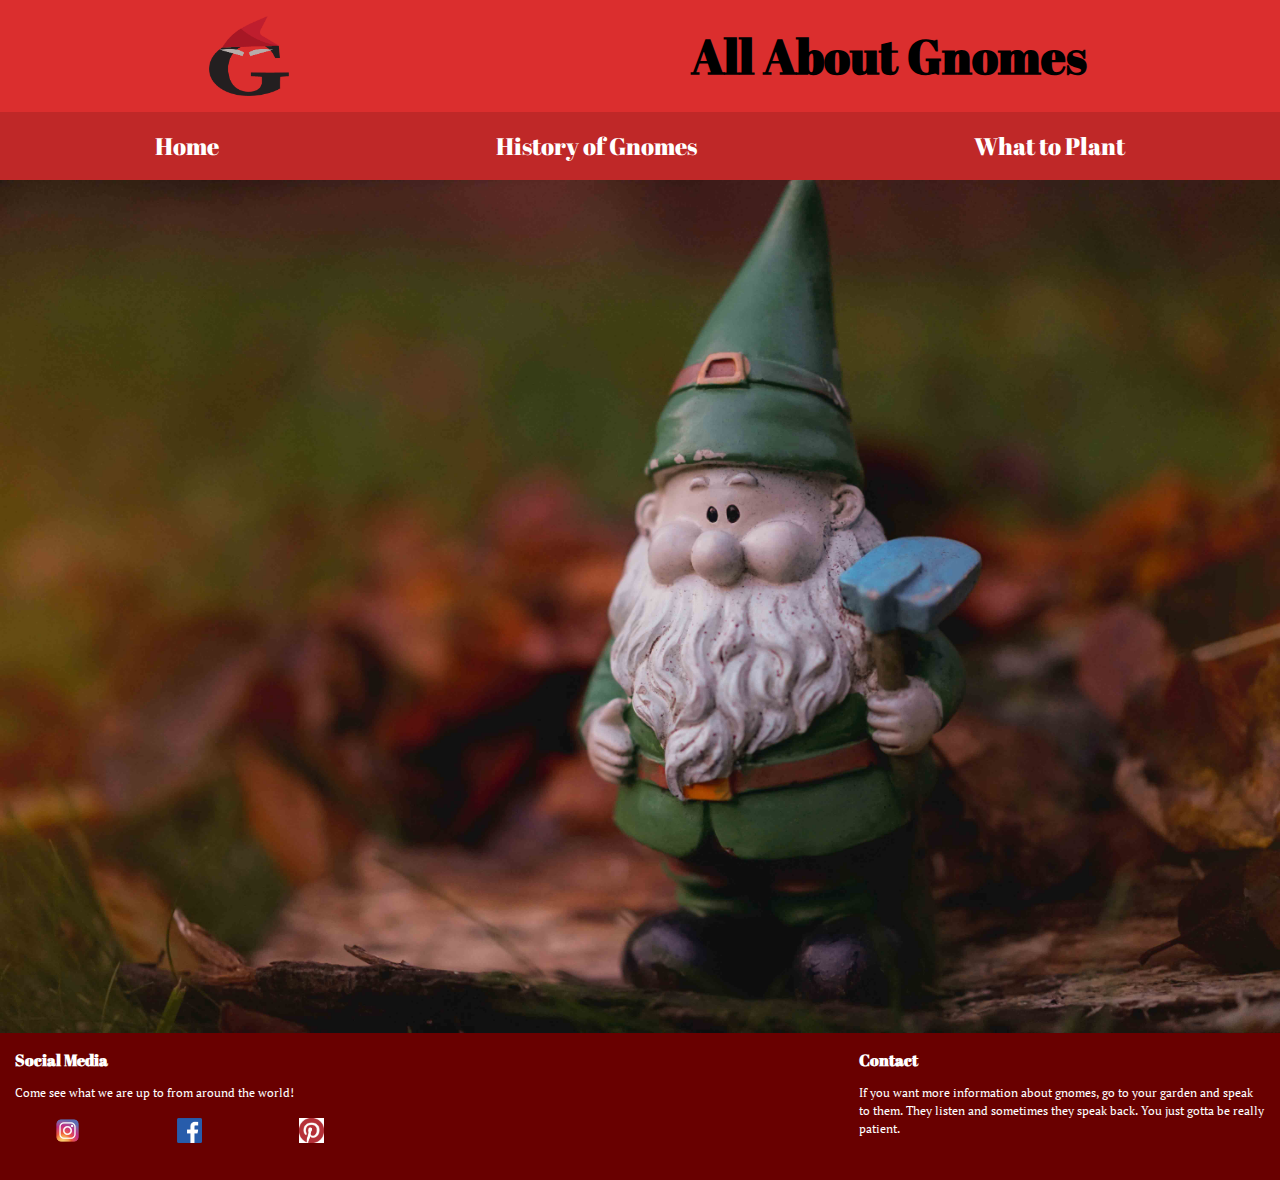
==== history.html @ 36c0581b "Add basic content on page one" ====
<!DOCTYPE html>
<html lang="en-ca">
<head>
  <meta charset="utf-8">
  <title>Home</title>
  <meta name="viewport" content="width=device-width,initial-scale=1">
  <link href="css/main.css" rel="stylesheet">
  <link href="https://fonts.googleapis.com/css2?family=Abril+Fatface&family=PT+Serif&display=swap" rel="stylesheet">
</head>
<body>

  <div class="top">
    <img class="logo" src="images/gnome-logo.png" alt="gnome">
    <h1>All About Gnomes</h1>
  </div>

  <section>
    <nav>
      <ul class="nav">
        <li class="home"><a href="index.html">Home</a></li>
        <li class="history"><a href="history.html">History of Gnomes</a></li>
        <li class="plant"><a href="plants.html">What to Plant</a></li>
      </ul>
    </nav>

    <div class="banner">
      <img class="image-flex" src="images/gnome3.jpg" alt="Gnome with a shovel">
    </div>

  </section>
    <footer>
      <div class="col1">
      <h4>Social Media</h4>
      <p class="footer-body">Come see what we are up to from around the world!</p>
      <ul class="footer-list">
        <li><img class="social1" src="images/instagram.png" alt="instagram"></li>
        <li><img class="social2" src="images/facebook.png" alt="facebook"></li>
        <li><img class="social1" src="images/pinterest.png" alt="pinterest"></li>
      </ul>
      </div>
      <div class="col2">
        <h4>Contact</h4>
        <p class="footer-body">If you want more information about gnomes, go to your garden and speak to them. They listen and sometimes they speak back. You just gotta be really patient.</p>
      </div>
    </footer>

</body>
</html>
---- css/main.css ----
@-moz-viewport { width: device-width; scale: 1; }
@-ms-viewport { width: device-width; scale: 1; }
@-o-viewport { width: device-width; scale: 1; }
@-webkit-viewport { width: device-width; scale: 1; }
@viewport { width: device-width; scale: 1; }

html {
  box-sizing: border-box;
  line-height: 1.5;
}

body {
  margin: 0;
  font-family: "PT Serif";
}

.logo {
  display: block;
  width: 70px;
  grid-row: 1;
  padding-top: 1em;
  align-self: center;
  justify-self: center;
}

h1 {
  grid-row: 2;
  align-self: center;
  justify-self: center;
  font-family: "Abril Fatface";
  font-size: 2em;
  margin-top: 0;
}

.top {
  display: grid;
  grid-template-rows: 1fr, 1fr;
  background-color: #db2e2e;
}

.nav {
  list-style-type: none;
  display: grid;
  grid-template-rows: 1fr, 1fr, 1fr;
  background-color: #bf2828;
  margin: 0;
  padding: 1em;
}

a {
  font-family: "Abril Fatface";
  text-decoration: none;
  color: #fff;
  font-size: 1.5em;
}

a:hover {
  color: #700000;
  text-decoration: underline;
}

.home {
  grid-row: 1;
  align-self: center;
  justify-self: center;
}

.history {
  grid-row: 2;
  align-self: center;
  justify-self: center;
}

.plant {
  grid-row: 3;
  align-self: center;
  justify-self: center;
}

.image-flex {
  display: flex;
  width: 100%;
  position: relative;
}

.caption {
  font-size: 11px;
  position: absolute;
  top: 60em;
  left: 12px;
  width: 100%;
  margin: 0;
  padding: .5em;
  color: #fff;
}

figure {
  margin: 0;
}

h2 {
  text-align: center;
  font-family: "Abril Fatface"
}

.home-body {
  padding-left: 12px;
  padding-right: 12px;
  margin-bottom: 2em;
}

footer {
  background-color: #690000;
  color: #fff;
  padding: 15px;
}

h4 {
 margin: 0;
 font-family: "Abril Fatface"
}

.footer-body {
  font-size: 12px;
}

.footer-list {
  list-style-type: none;
  display: grid;
  grid-template-columns: 1fr 1fr 1fr;
}

.social1,
.social2,
.social3 {
  width: 25px;
}

@media only screen and (min-width: 38em) {

  .logo {
    display: block;
    width: 80px;
    grid-column: 1;
    grid-row: 1;
    padding: 1em;
    align-self: center;
  }

  h1 {
    grid-row: 1;
    grid-column: 2;
    align-self: center;
    font-size: 3em;
    margin: 0;
  }

  .top {
    display: grid;
    grid-template-columns: 1fr, 1fr;
    grid-template-rows: 1fr;
  }

  .nav {
    display: grid;
    grid-template-columns: 1fr, 1fr, 1fr;
    grid-template-rows: 1fr;
  }

  a {
    font-size: 1.5em;
  }

  .home {
    grid-row: 1;
    grid-column: 1;
    align-self: center;
    justify-self: center;
  }

  .history {
    grid-row: 1;
    grid-column: 2;
    align-self: center;
    justify-self: center;
  }

  .plant {
    grid-row: 1;
    grid-column: 3;
    align-self: center;
    justify-self: center;
  }

  .caption {
    font-size: 12px;
    top: 49em;
    left: 30px;
  }

  .home-body {
    text-align: center;
    margin-right: 10em;
    margin-left: 10em;
  }

  footer {
    display: grid;
    grid-template-columns: 1fr 1fr 1fr;
    column-gap: 1em;
  }

  .col1 {
    grid-column: 1;
  }

  .col2 {
    grid-column: 3;
  }

}
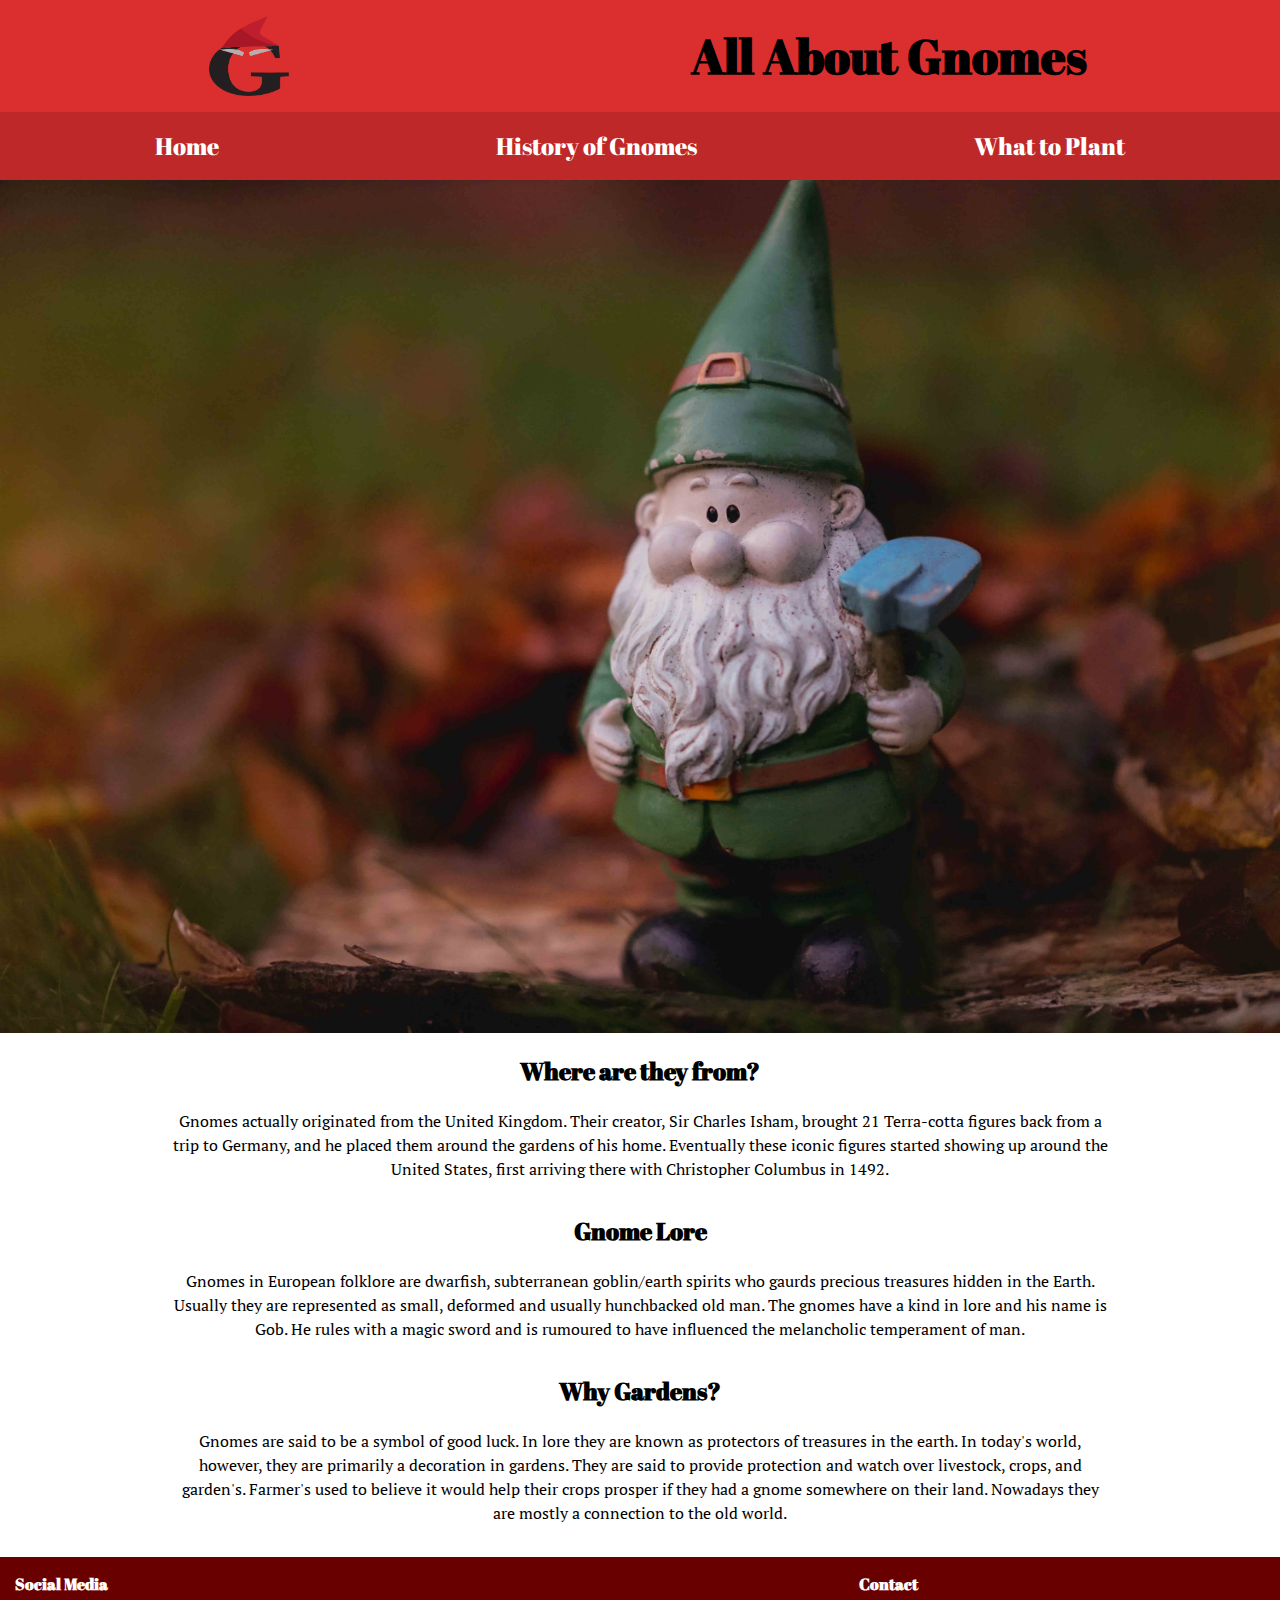
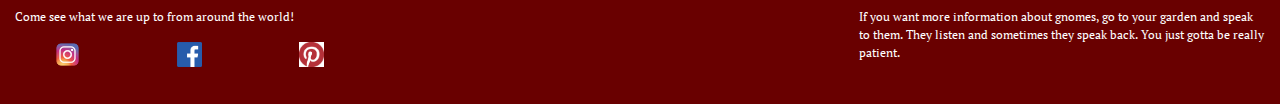
==== commit 47fe9e03: "Add basic content to page two" ====
--- a/history.html
+++ b/history.html
@@ -27,6 +27,19 @@
       <img class="image-flex" src="images/gnome3.jpg" alt="Gnome with a shovel">
     </div>
 
+    <div class="where">
+      <h2>Where are they from?</h2>
+      <p class="home-body">Gnomes actually originated from the United Kingdom. Their creator, Sir Charles Isham, brought 21 Terra-cotta figures back from a trip to Germany, and he placed them around the gardens of his home. Eventually these iconic figures started showing up around the United States, first arriving there with Christopher Columbus in 1492.</p>
+    </div>
+    <div class="lore">
+      <h2>Gnome Lore</h2>
+      <p class="home-body">Gnomes in European folklore are dwarfish, subterranean goblin/earth spirits who gaurds precious treasures hidden in the Earth. Usually they are represented as small, deformed and usually hunchbacked old man. The gnomes have a kind in lore and his name is Gob. He rules with a magic sword and is rumoured to have influenced the melancholic temperament of man.</p>
+    </div>
+    <div class="gardens">
+      <h2>Why Gardens?</h2>
+      <p class="home-body">Gnomes are said to be a symbol of good luck. In lore they are known as protectors of treasures in the earth. In today's world, however, they are primarily a decoration in gardens. They are said to provide protection and watch over livestock, crops, and garden's. Farmer's used to believe it would help their crops prosper if they had a gnome somewhere on their land. Nowadays they are mostly a connection to the old world.</p>
+    </div>
+
   </section>
     <footer>
       <div class="col1">
--- a/css/main.css
+++ b/css/main.css
@@ -86,7 +86,7 @@
 .caption {
   font-size: 11px;
   position: absolute;
-  top: 60em;
+  top: 40em;
   left: 12px;
   width: 100%;
   margin: 0;
@@ -194,7 +194,7 @@
 
   .caption {
     font-size: 12px;
-    top: 49em;
+    top: 70em;
     left: 30px;
   }
 
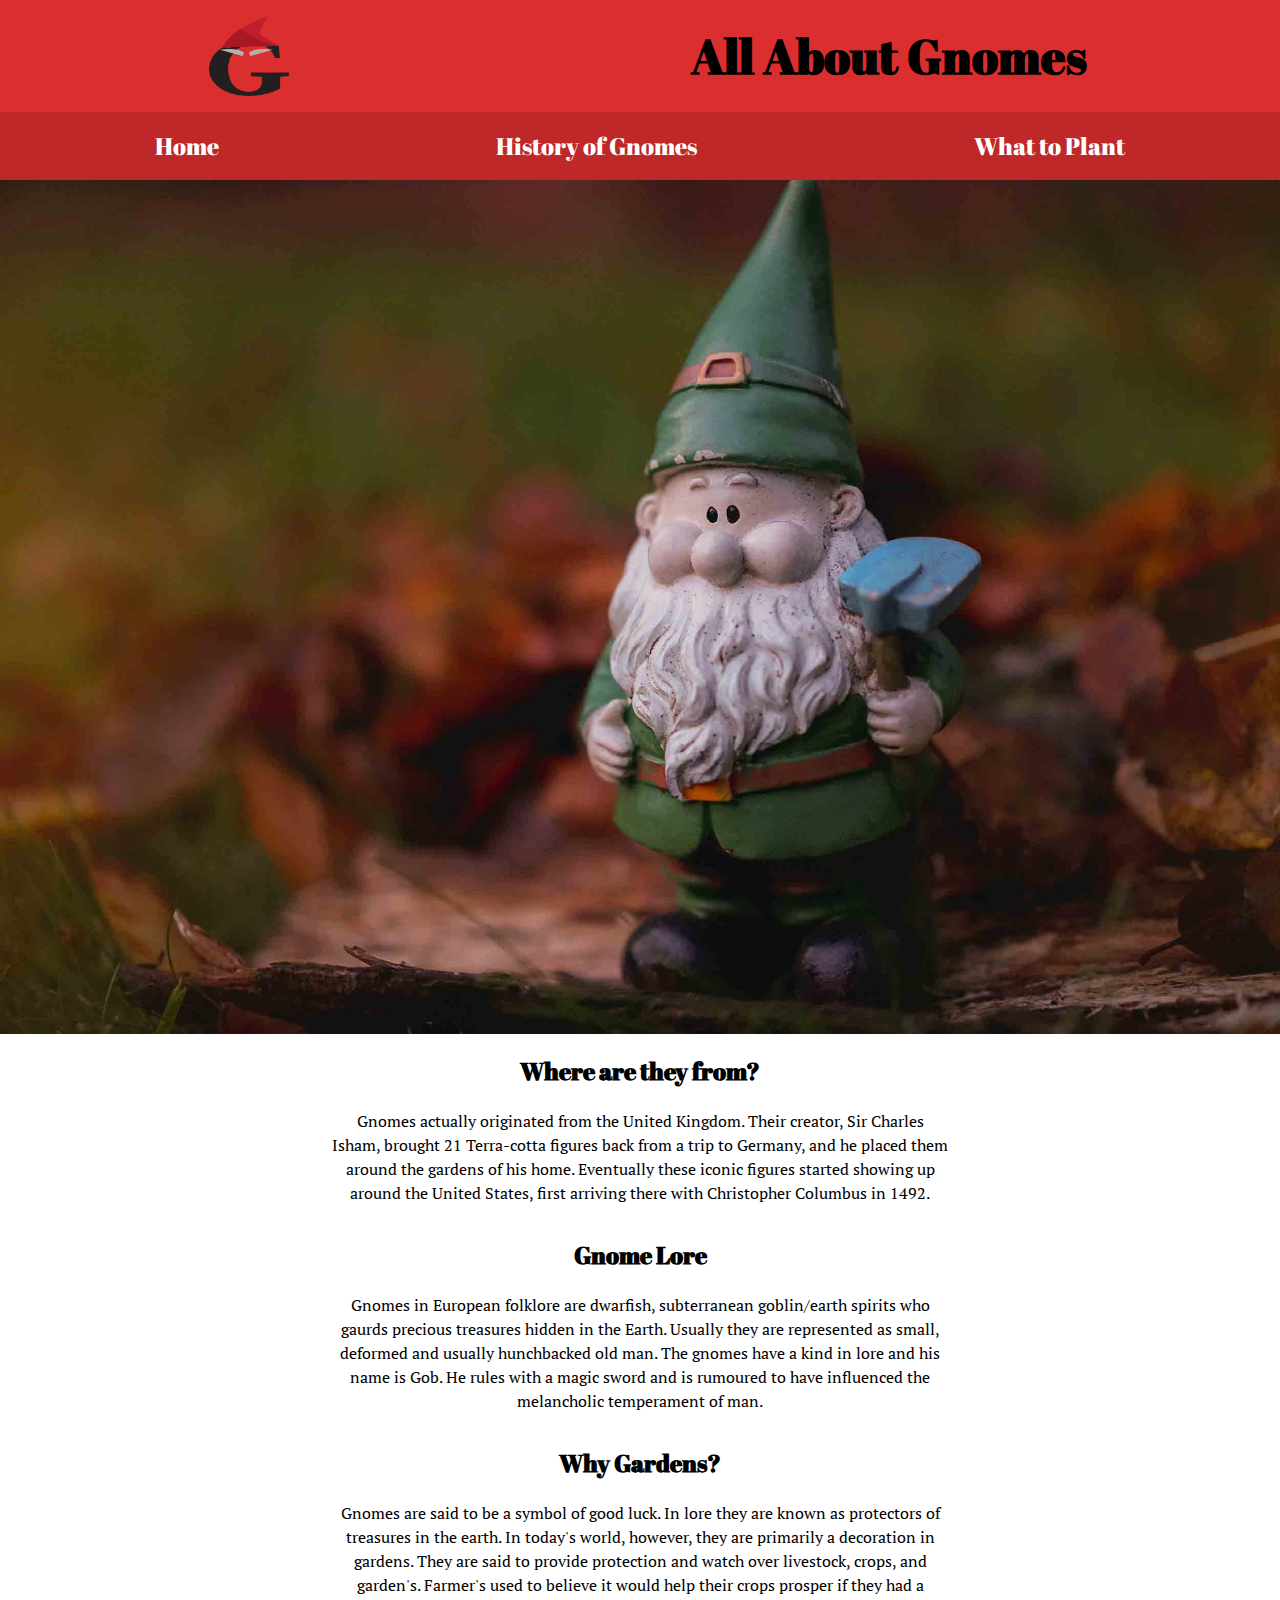
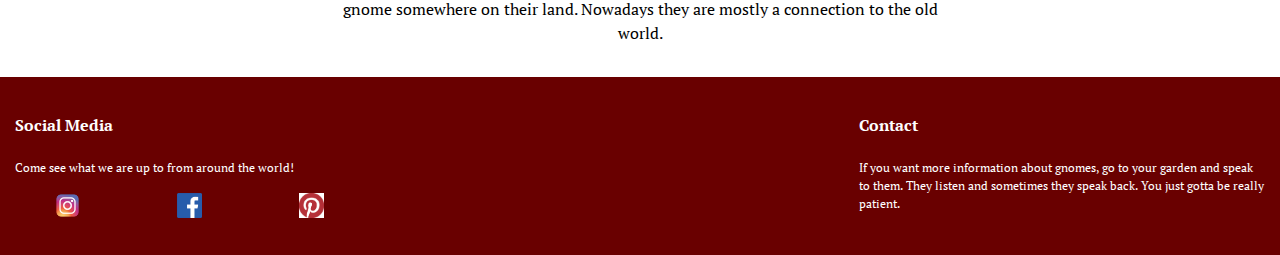
==== commit b5a31c3d: "Fix more markbot errors" ====
--- a/history.html
+++ b/history.html
@@ -14,7 +14,7 @@
     <h1>All About Gnomes</h1>
   </div>
 
-  <section>
+  <header>
     <nav>
       <ul class="nav">
         <li class="home"><a href="index.html">Home</a></li>
@@ -22,7 +22,9 @@
         <li class="plant"><a href="plants.html">What to Plant</a></li>
       </ul>
     </nav>
+  </header>
 
+  <main>
     <div class="banner">
       <img class="image-flex" src="images/gnome3.jpg" alt="Gnome with a shovel">
     </div>
@@ -40,7 +42,7 @@
       <p class="home-body">Gnomes are said to be a symbol of good luck. In lore they are known as protectors of treasures in the earth. In today's world, however, they are primarily a decoration in gardens. They are said to provide protection and watch over livestock, crops, and garden's. Farmer's used to believe it would help their crops prosper if they had a gnome somewhere on their land. Nowadays they are mostly a connection to the old world.</p>
     </div>
 
-  </section>
+  </main>
     <footer>
       <div class="col1">
       <h4>Social Media</h4>
--- a/css/main.css
+++ b/css/main.css
@@ -28,7 +28,7 @@
   align-self: center;
   justify-self: center;
   font-family: "Abril Fatface";
-  font-size: 2em;
+  font-size: 2rem;
   margin-top: 0;
 }
 
@@ -51,7 +51,7 @@
   font-family: "Abril Fatface";
   text-decoration: none;
   color: #fff;
-  font-size: 1.5em;
+  font-size: 1.5rem;
 }
 
 a:hover {
@@ -84,7 +84,7 @@
 }
 
 .caption {
-  font-size: 11px;
+  font-size: 0.6875rem;
   position: absolute;
   top: 40em;
   left: 12px;
@@ -94,10 +94,6 @@
   color: #fff;
 }
 
-figure {
-  margin: 0;
-}
-
 h2 {
   text-align: center;
   font-family: "Abril Fatface"
@@ -115,13 +111,13 @@
   padding: 15px;
 }
 
-h4 {
+h3 {
  margin: 0;
  font-family: "Abril Fatface"
 }
 
 .footer-body {
-  font-size: 12px;
+  font-size: 0.75rem;
 }
 
 .footer-list {
@@ -136,6 +132,31 @@
   width: 25px;
 }
 
+.card {
+  padding: 2em;
+  border: #000 3px solid;
+  margin: 1em;
+  border-radius: 10px;
+  background-color: #fae8e8;
+}
+
+.flower-photo {
+  width: 100%;
+}
+
+.flower-name {
+  text-align: left;
+  margin: 0;
+}
+
+.about-flowers {
+  margin: 0;
+}
+
+.flower-title {
+  font-size: 1.875rem;
+}
+
 @media only screen and (min-width: 38em) {
 
   .logo {
@@ -151,7 +172,7 @@
     grid-row: 1;
     grid-column: 2;
     align-self: center;
-    font-size: 3em;
+    font-size: 3rem;
     margin: 0;
   }
 
@@ -168,7 +189,7 @@
   }
 
   a {
-    font-size: 1.5em;
+    font-size: 1.5rem;
   }
 
   .home {
@@ -193,7 +214,7 @@
   }
 
   .caption {
-    font-size: 12px;
+    font-size: 0.75rem;
     top: 70em;
     left: 30px;
   }
@@ -218,4 +239,23 @@
     grid-column: 3;
   }
 
-}
+  .card-parent {
+    display: grid;
+    grid-template-columns: 1fr 1fr 1fr;
+    grid-template-rows: 1fr 1fr;
+  }
+
+  .card1 {
+    grid-column: 1;
+    grid-row: 1;
+  }
+
+}
+
+@media only screen and (min-width: 60em) {
+  .home-body {
+    text-align: center;
+    margin-right: 20em;
+    margin-left: 20em;
+  }
+}
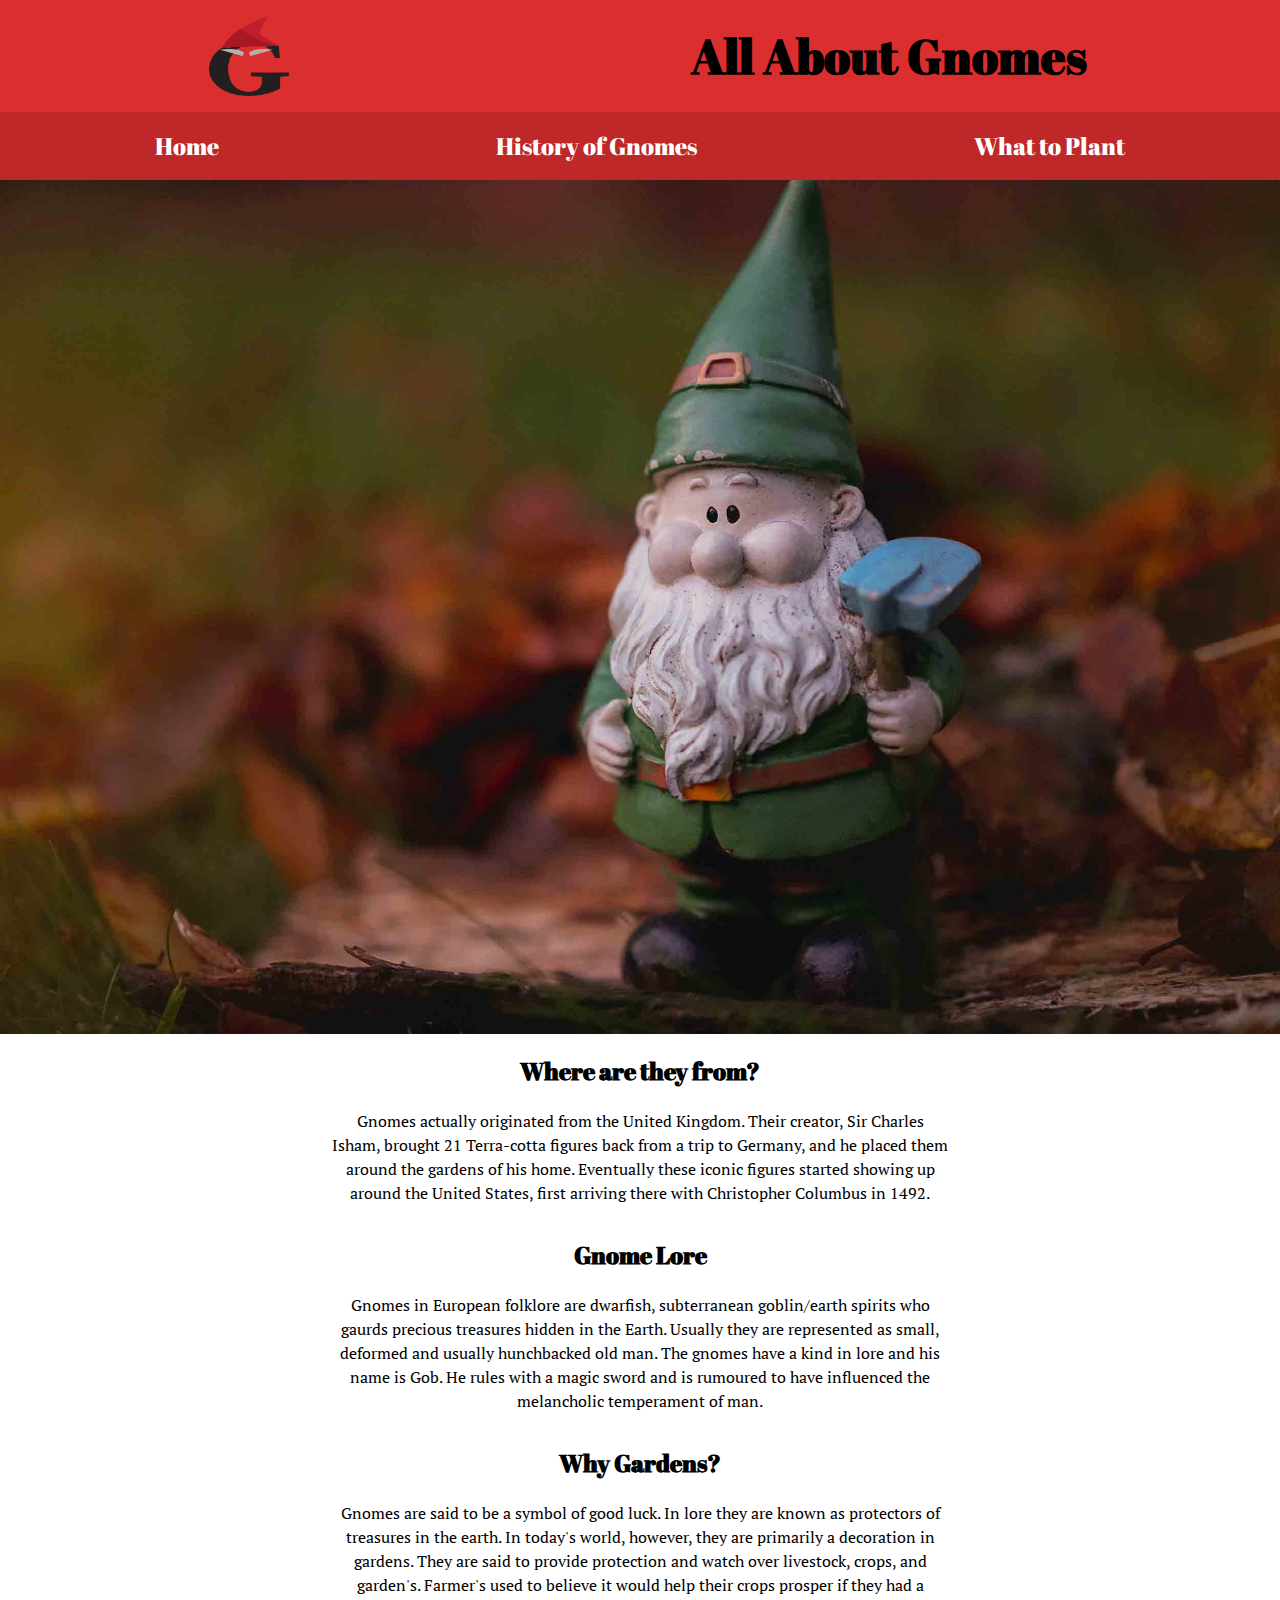
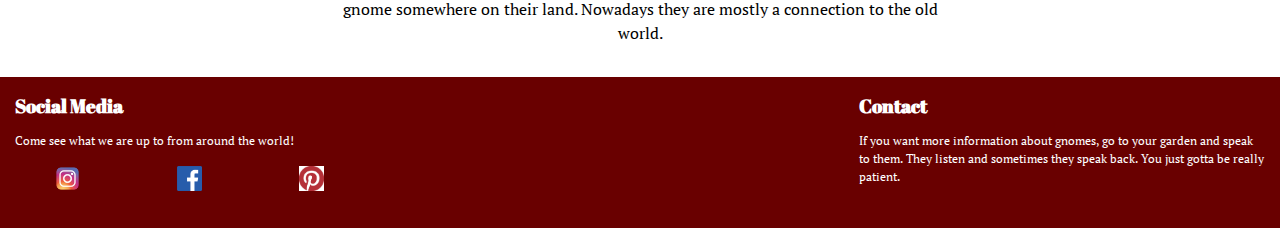
==== commit b99a3414: "Fix more markbot errors" ====
--- a/history.html
+++ b/history.html
@@ -14,7 +14,7 @@
     <h1>All About Gnomes</h1>
   </div>
 
-  <header>
+  <header role="banner">
     <nav>
       <ul class="nav">
         <li class="home"><a href="index.html">Home</a></li>
@@ -22,13 +22,12 @@
         <li class="plant"><a href="plants.html">What to Plant</a></li>
       </ul>
     </nav>
+    <div class="banner">
+      <img class="image-flex" aria-label="picture of a gnome in a garden with a shovel" src="images/gnome3.jpg" alt="Gnome with a shovel">
+    </div>
   </header>
 
-  <main>
-    <div class="banner">
-      <img class="image-flex" src="images/gnome3.jpg" alt="Gnome with a shovel">
-    </div>
-
+  <main role="main">
     <div class="where">
       <h2>Where are they from?</h2>
       <p class="home-body">Gnomes actually originated from the United Kingdom. Their creator, Sir Charles Isham, brought 21 Terra-cotta figures back from a trip to Germany, and he placed them around the gardens of his home. Eventually these iconic figures started showing up around the United States, first arriving there with Christopher Columbus in 1492.</p>
@@ -43,21 +42,21 @@
     </div>
 
   </main>
-    <footer>
-      <div class="col1">
-      <h4>Social Media</h4>
+  <footer role="contentinfo">
+    <div class="col1">
+      <h3>Social Media</h3>
       <p class="footer-body">Come see what we are up to from around the world!</p>
-      <ul class="footer-list">
-        <li><img class="social1" src="images/instagram.png" alt="instagram"></li>
-        <li><img class="social2" src="images/facebook.png" alt="facebook"></li>
-        <li><img class="social1" src="images/pinterest.png" alt="pinterest"></li>
+      <ul class="footer-list" aria-label="a list of our social media">
+        <li><img class="social1" aria-label="instagram" src="images/instagram.png" alt="instagram"></li>
+        <li><img class="social2" aria-label="facebook" src="images/facebook.png" alt="facebook"></li>
+        <li><img class="social1" aria-label="pinterest" src="images/pinterest.png" alt="pinterest"></li>
       </ul>
-      </div>
-      <div class="col2">
-        <h4>Contact</h4>
-        <p class="footer-body">If you want more information about gnomes, go to your garden and speak to them. They listen and sometimes they speak back. You just gotta be really patient.</p>
-      </div>
-    </footer>
+    </div>
+    <div class="col2">
+      <h3>Contact</h3>
+      <p class="footer-body">If you want more information about gnomes, go to your garden and speak to them. They listen and sometimes they speak back. You just gotta be really patient.</p>
+    </div>
+  </footer>
 
 </body>
 </html>
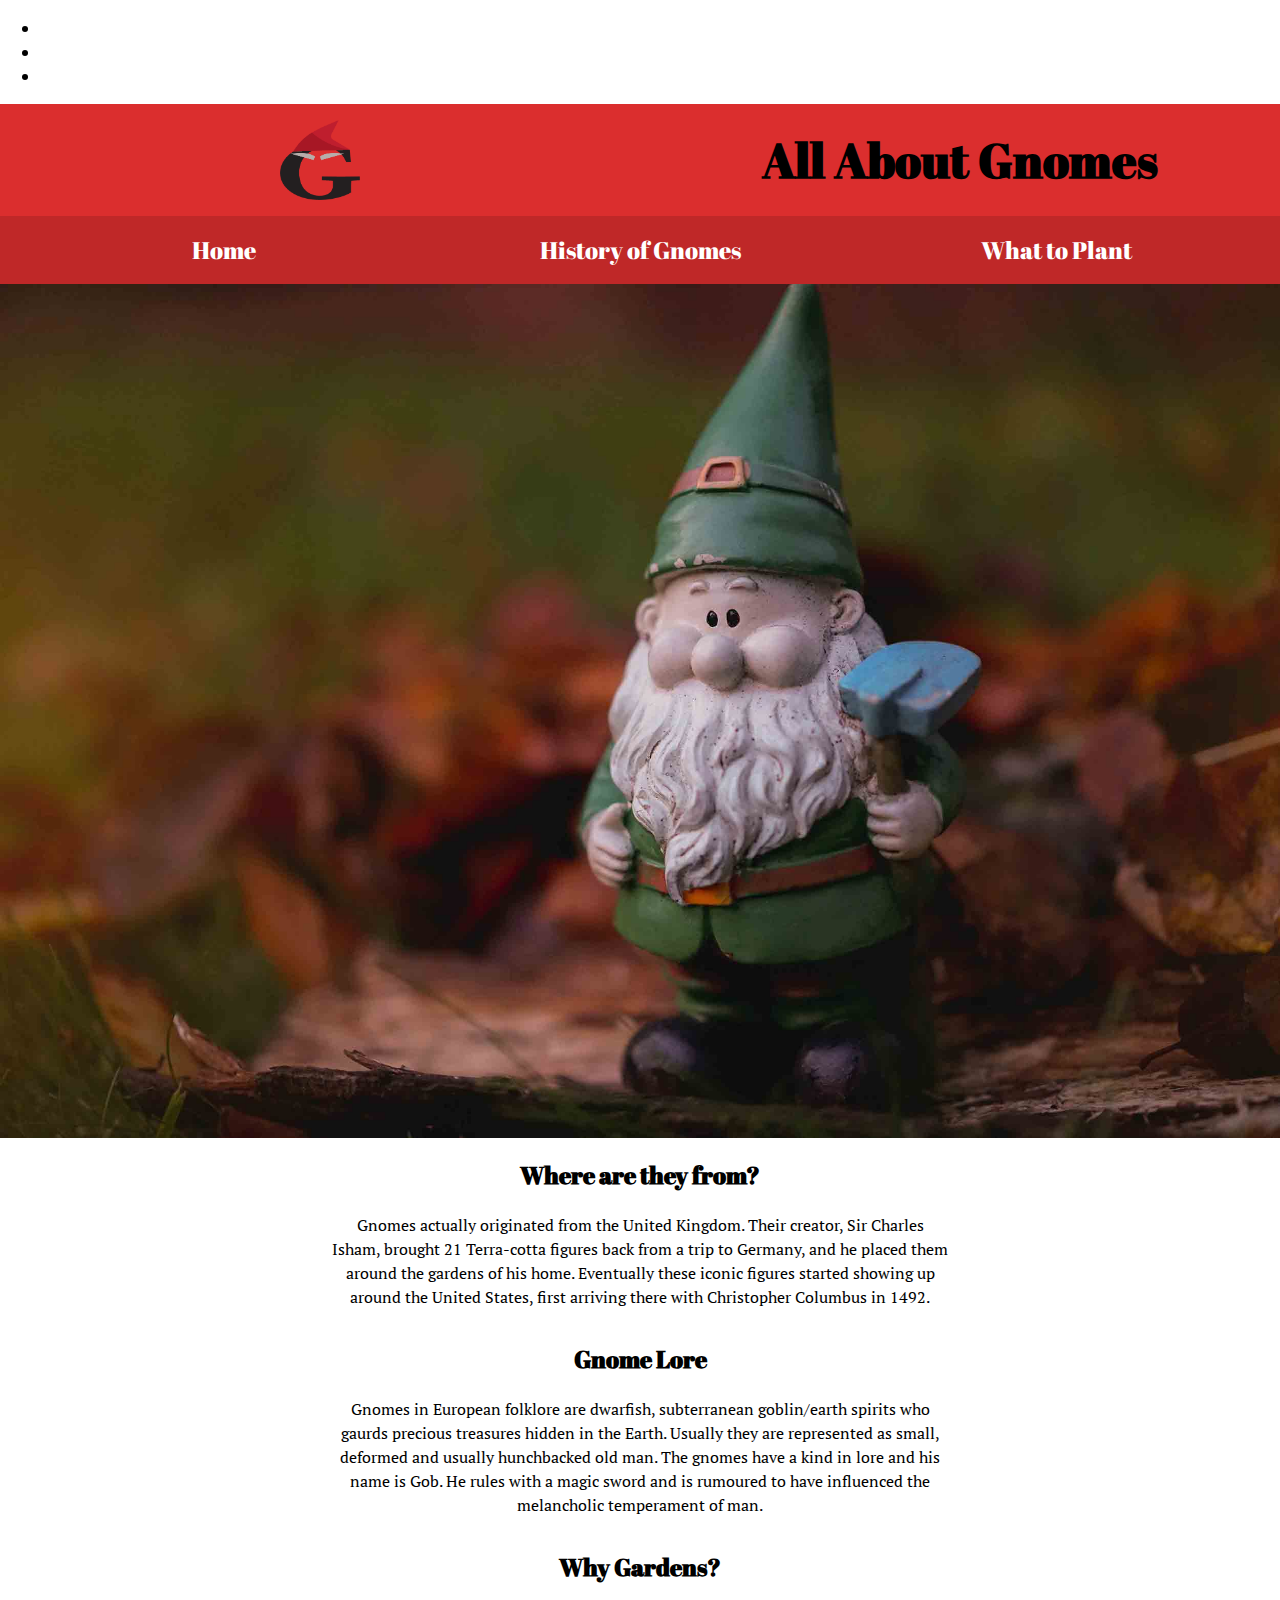
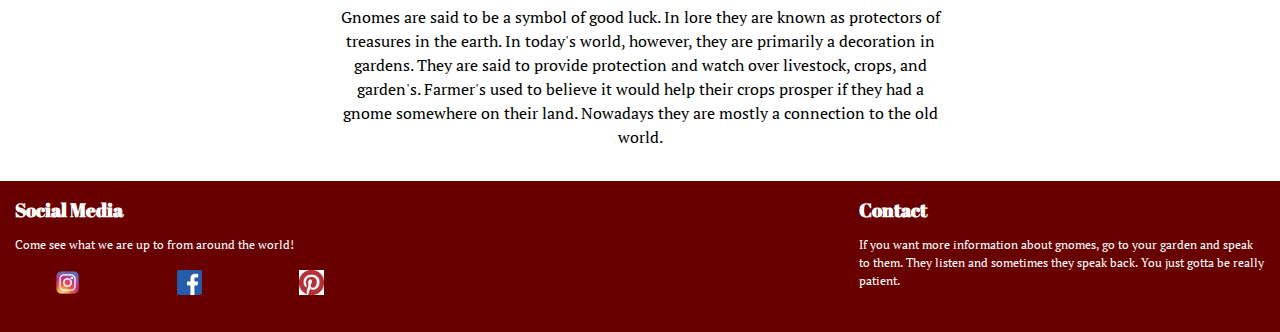
==== commit e89753cf: "Fix markbot errors" ====
--- a/history.html
+++ b/history.html
@@ -4,10 +4,17 @@
   <meta charset="utf-8">
   <title>Home</title>
   <meta name="viewport" content="width=device-width,initial-scale=1">
+  <link rel="shortcut icon" href="favicon.ico">
+  <link rel="icon" type="image/png" href="favicon-196.png">
   <link href="css/main.css" rel="stylesheet">
   <link href="https://fonts.googleapis.com/css2?family=Abril+Fatface&family=PT+Serif&display=swap" rel="stylesheet">
 </head>
 <body>
+  <ul class="skip-links">
+    <li><a href="#main">jump to main content</a></li>
+    <li><a href="#contentinfo">jump to footer</a></li>
+    <li><a href="#nav">jump to navigation</a></li>
+  </ul>
 
   <div class="top">
     <img class="logo" src="images/gnome-logo.png" alt="gnome">
--- a/css/main.css
+++ b/css/main.css
@@ -14,6 +14,24 @@
   font-family: "PT Serif";
 }
 
+.skip-links a {
+  position: absolute;
+  top: -3em;
+}
+
+.skip-links a:focus {
+  top: 0;
+}
+
+a:focus {
+  outline: 3px solid #222;
+}
+
+.hidden {
+  position: absolute;
+  top: -3em;
+}
+
 .logo {
   display: block;
   width: 70px;
@@ -34,14 +52,14 @@
 
 .top {
   display: grid;
-  grid-template-rows: 1fr, 1fr;
+  grid-template-rows: 1fr 1fr;
   background-color: #db2e2e;
 }
 
 .nav {
   list-style-type: none;
   display: grid;
-  grid-template-rows: 1fr, 1fr, 1fr;
+  grid-template-rows: 1fr 1fr 1fr;
   background-color: #bf2828;
   margin: 0;
   padding: 1em;
@@ -84,7 +102,7 @@
 }
 
 .caption {
-  font-size: 0.6875rem;
+  font-size: .6875rem;
   position: absolute;
   top: 40em;
   left: 12px;
@@ -96,7 +114,7 @@
 
 h2 {
   text-align: center;
-  font-family: "Abril Fatface"
+  font-family: "Abril Fatface";
 }
 
 .home-body {
@@ -112,12 +130,12 @@
 }
 
 h3 {
- margin: 0;
- font-family: "Abril Fatface"
+  margin: 0;
+  font-family: "Abril Fatface";
 }
 
 .footer-body {
-  font-size: 0.75rem;
+  font-size: .75rem;
 }
 
 .footer-list {
@@ -178,13 +196,13 @@
 
   .top {
     display: grid;
-    grid-template-columns: 1fr, 1fr;
+    grid-template-columns: 1fr 1fr;
     grid-template-rows: 1fr;
   }
 
   .nav {
     display: grid;
-    grid-template-columns: 1fr, 1fr, 1fr;
+    grid-template-columns: 1fr 1fr 1fr;
     grid-template-rows: 1fr;
   }
 
@@ -214,7 +232,7 @@
   }
 
   .caption {
-    font-size: 0.75rem;
+    font-size: .75rem;
     top: 70em;
     left: 30px;
   }
@@ -253,9 +271,11 @@
 }
 
 @media only screen and (min-width: 60em) {
+
   .home-body {
     text-align: center;
     margin-right: 20em;
     margin-left: 20em;
   }
-}
+
+}
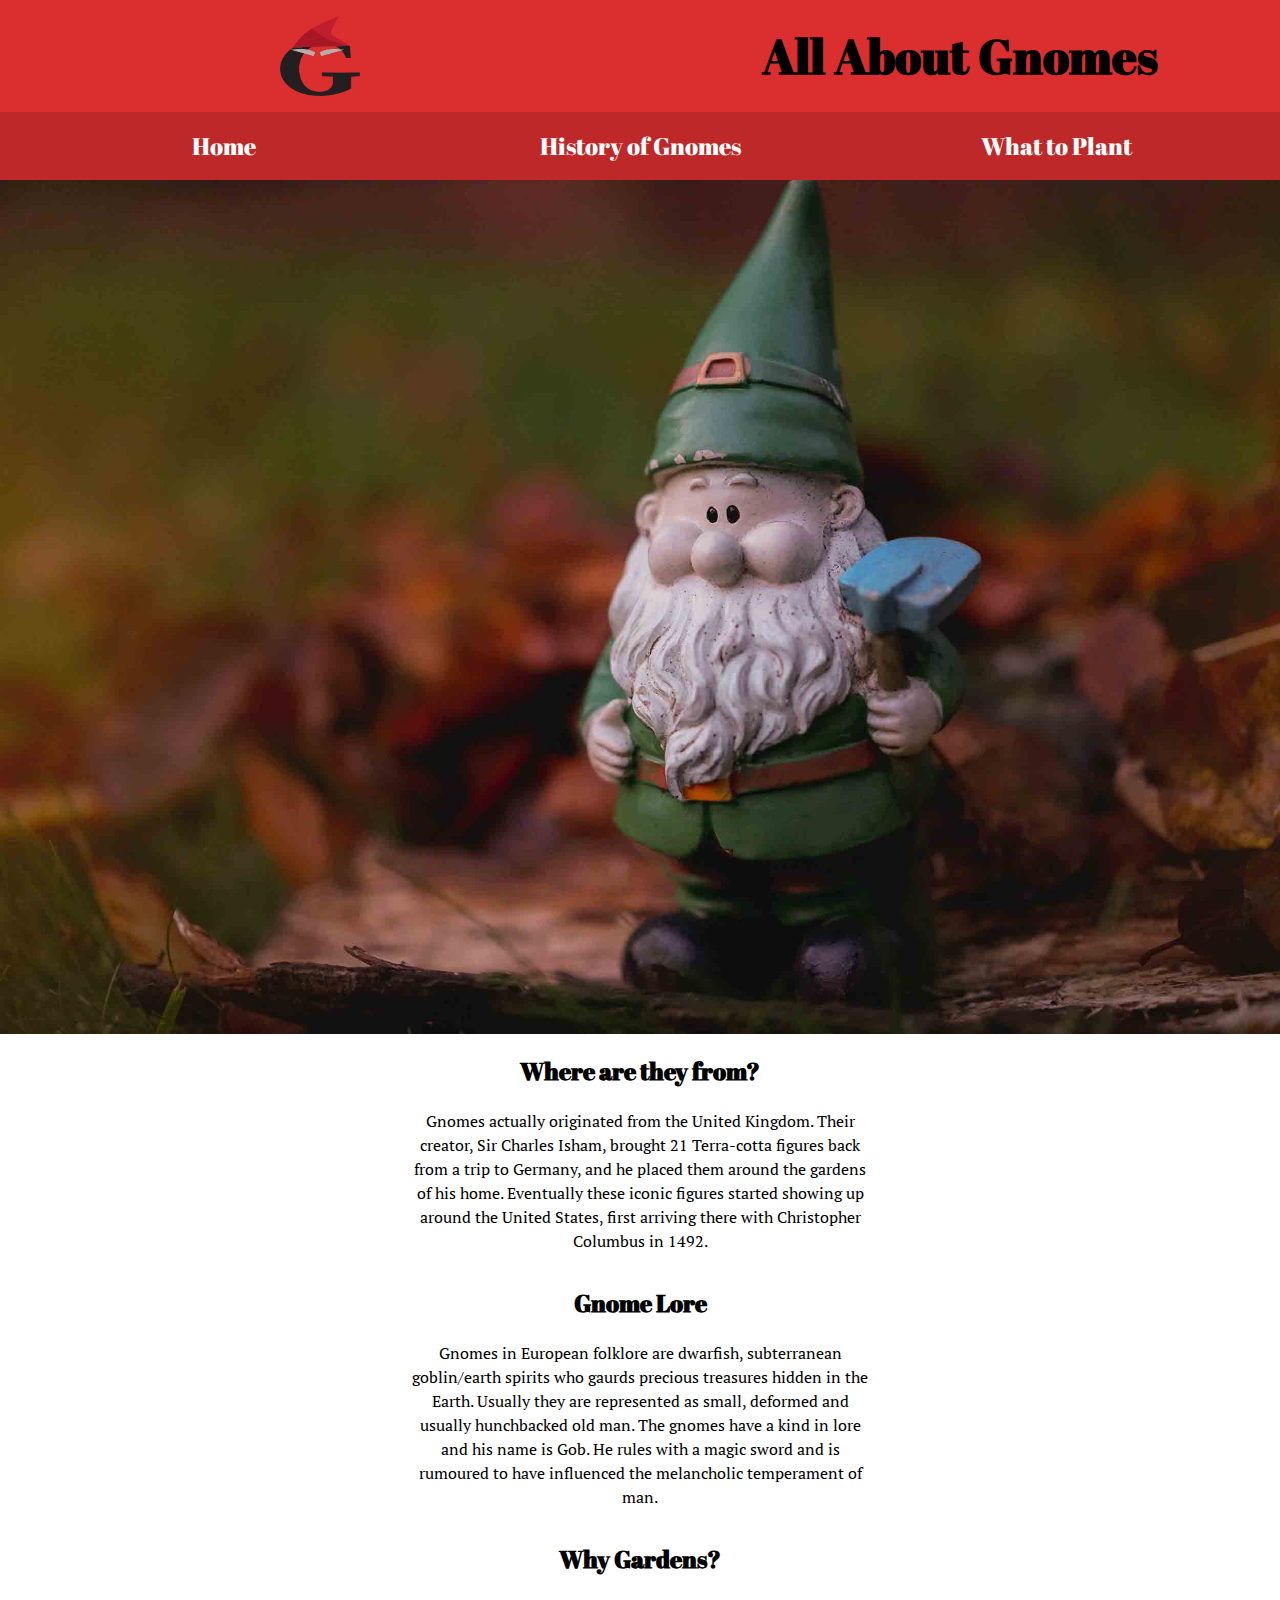
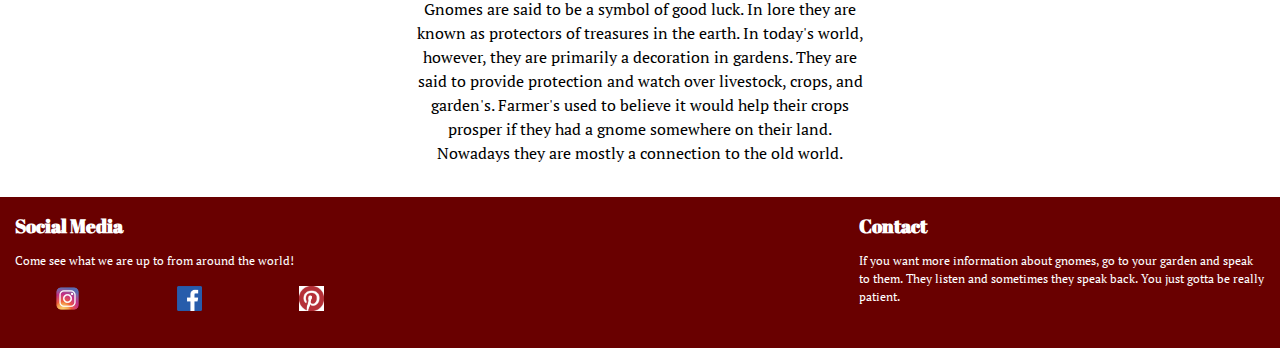
==== commit 89a8347c: "Fix some design errors" ====
--- a/history.html
+++ b/history.html
@@ -10,11 +10,11 @@
   <link href="https://fonts.googleapis.com/css2?family=Abril+Fatface&family=PT+Serif&display=swap" rel="stylesheet">
 </head>
 <body>
-  <ul class="skip-links">
-    <li><a href="#main">jump to main content</a></li>
-    <li><a href="#contentinfo">jump to footer</a></li>
-    <li><a href="#nav">jump to navigation</a></li>
-  </ul>
+  <div class="skip-links">
+    <a href="#main">jump to main content</a>
+    <a href="#contentinfo">jump to footer</a>
+    <a href="#nav">jump to navigation</a>
+  </div>
 
   <div class="top">
     <img class="logo" src="images/gnome-logo.png" alt="gnome">
--- a/css/main.css
+++ b/css/main.css
@@ -36,7 +36,7 @@
   display: block;
   width: 70px;
   grid-row: 1;
-  padding-top: 1em;
+  padding-top: 0;
   align-self: center;
   justify-self: center;
 }
@@ -45,6 +45,7 @@
   grid-row: 2;
   align-self: center;
   justify-self: center;
+  text-align: center;
   font-family: "Abril Fatface";
   font-size: 2rem;
   margin-top: 0;
@@ -99,17 +100,6 @@
   display: flex;
   width: 100%;
   position: relative;
-}
-
-.caption {
-  font-size: .6875rem;
-  position: absolute;
-  top: 40em;
-  left: 12px;
-  width: 100%;
-  margin: 0;
-  padding: .5em;
-  color: #fff;
 }
 
 h2 {
@@ -165,6 +155,7 @@
 .flower-name {
   text-align: left;
   margin: 0;
+  padding-top: .75em;
 }
 
 .about-flowers {
@@ -239,8 +230,8 @@
 
   .home-body {
     text-align: center;
-    margin-right: 10em;
-    margin-left: 10em;
+    margin-right: 30em;
+    margin-left: 30em;
   }
 
   footer {
@@ -274,8 +265,8 @@
 
   .home-body {
     text-align: center;
-    margin-right: 20em;
-    margin-left: 20em;
-  }
-
-}
+    margin-right: 25em;
+    margin-left: 25em;
+  }
+
+}
